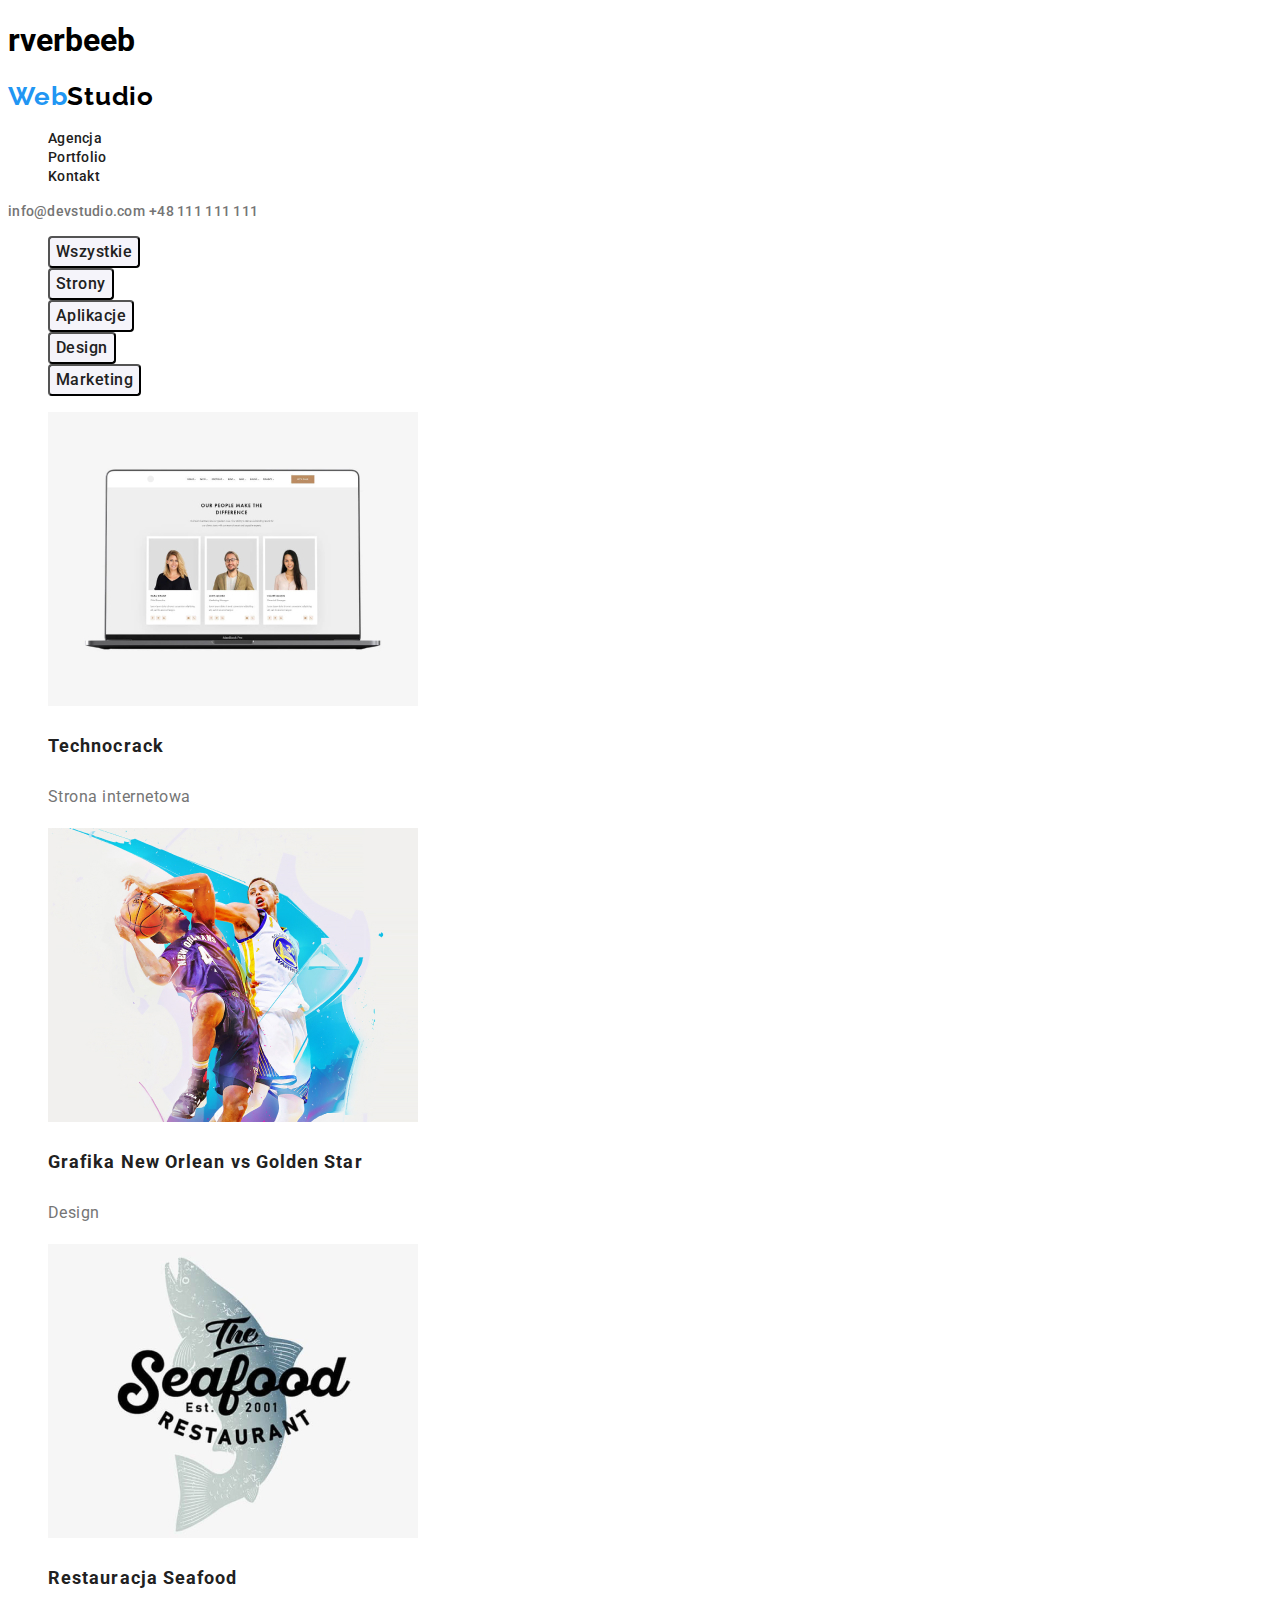
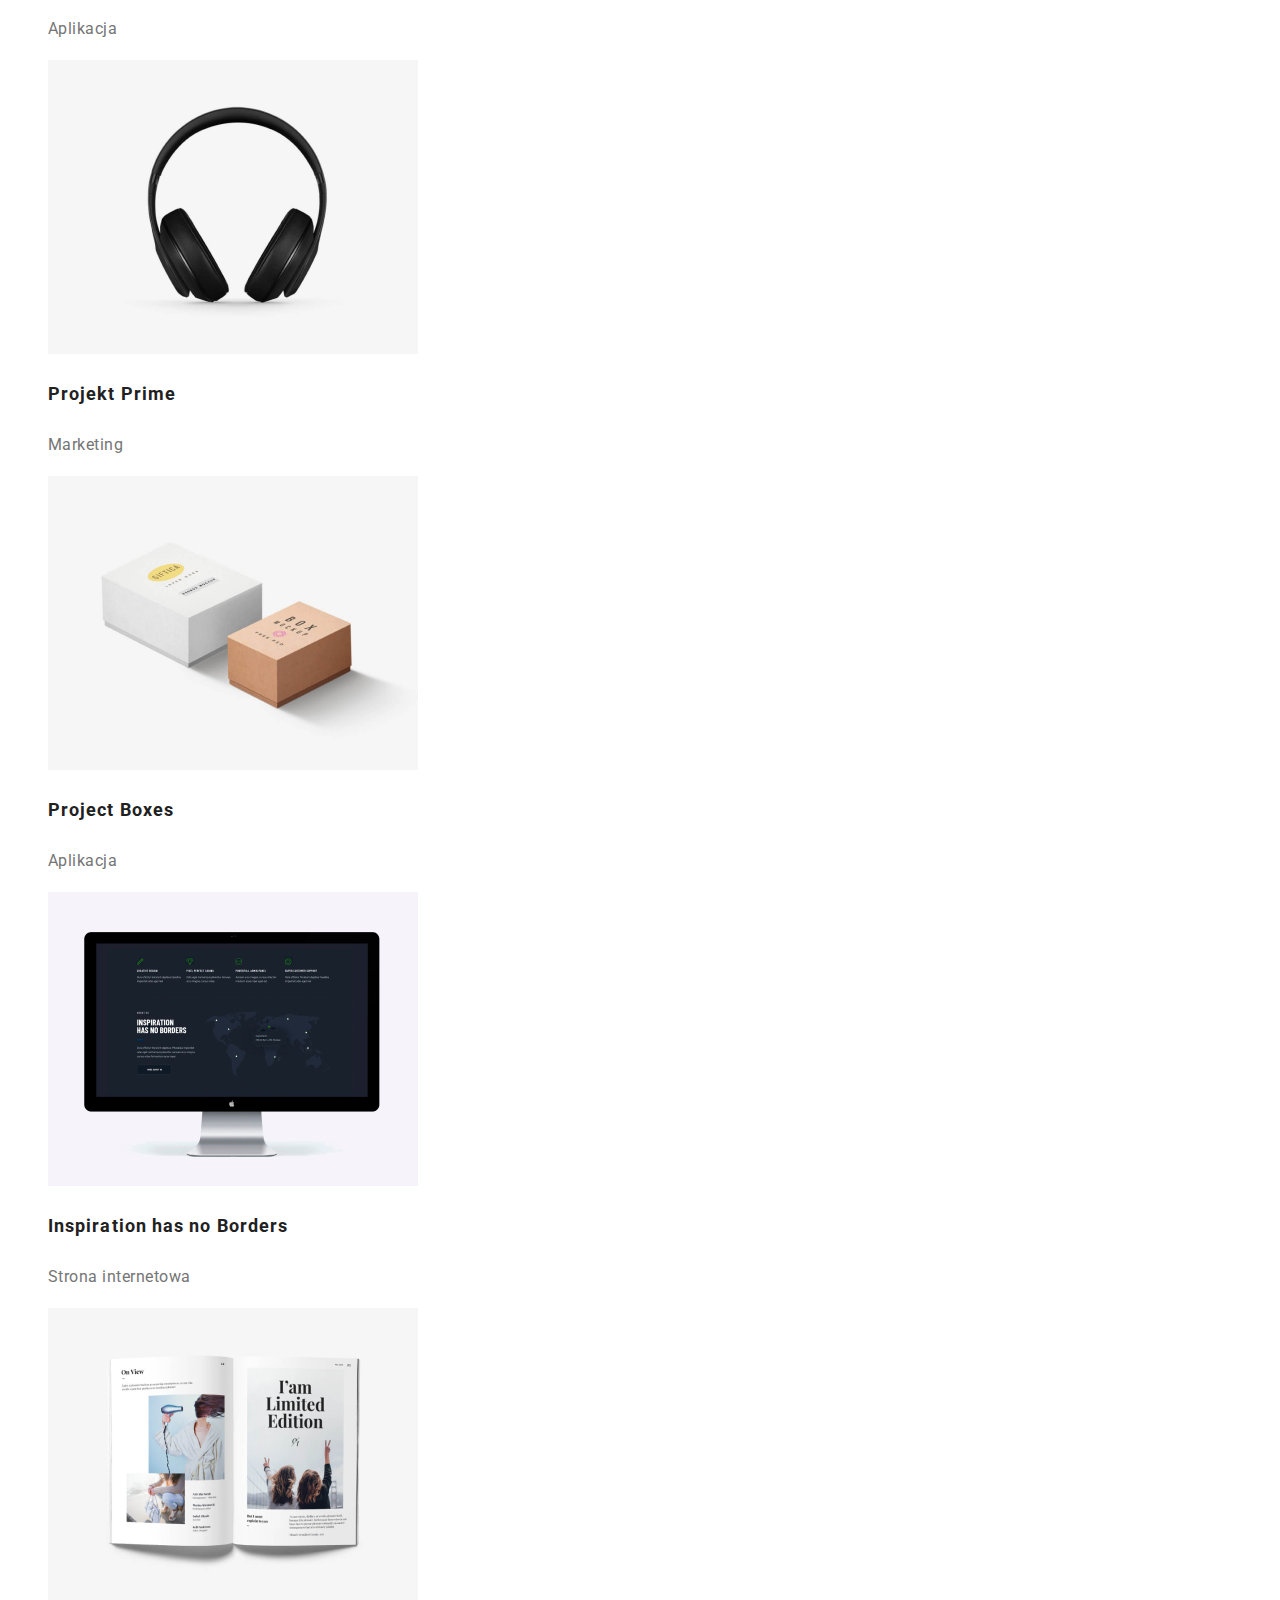
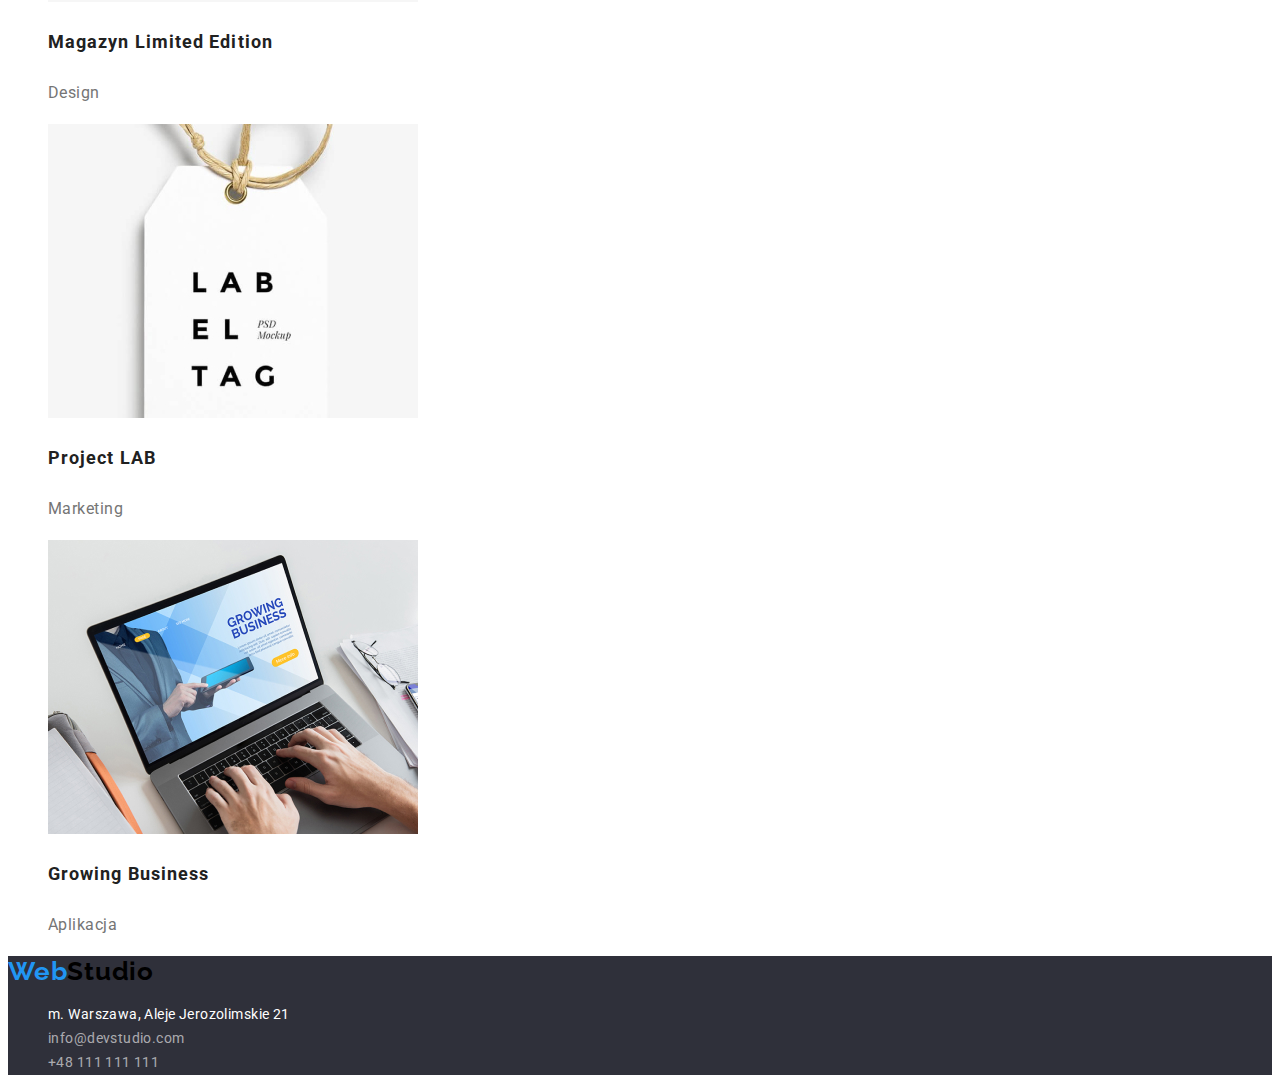
==== portfolio.html @ e1bef5c0 "Initial commit" ====
<!DOCTYPE html>
<html lang="en">

<head>
    <meta charset="UTF-8">
    <meta http-equiv="X-UA-Compatible" content="IE=edge">
    <meta name="viewport" content="width=device-width, initial-scale=1.0">
    <link rel="stylesheet" href="css/styles.css">
    <link rel="preconnect" href="https://fonts.gstatic.com">
    <link href="https://fonts.googleapis.com/css2?family=Roboto:wght@400;500;700;900&display=swap" rel="stylesheet">
    <link rel="preconnect" href="https://fonts.gstatic.com">
    <link href="https://fonts.googleapis.com/css2?family=Raleway:wght@700&display=swap" rel="stylesheet">
    <title>Portfolio</title>
</head>

<body>

    <header>
<h1>rverbeeb</h1>
        <a class="logo" href="index.html"><span class="web-item">Web</span><span class="studio-item">Studio</span></a>

        <nav>
            <ul class="navigation">
                <li><a class="sub-navigation" href="index.html">Agencja</a></li>
                <li><a class="sub-navigation" href="portfolio.html">Portfolio</a></li>
                <li><a class="sub-navigation" href="#">Kontakt</a></li>
            </ul>
        </nav>
        <div class="contacts">
            <a class="contacts-item" href="mailto:info@devstudio.com">info@devstudio.com</a>
            <a class="contacts-item" href="tel:+48111111111">+48 111 111 111</a>
        </div>

    </header>

    <!-- BUTTON GROUP -->
    <div>
        <ul class="btn-group">
            <li><a href="#"><button class="btn-item" type="button">Wszystkie</button></a></li>
            <li><a href="#"><button class="btn-item" type="button">Strony</button></a></li>
            <li><a href="#"><button class="btn-item" type="button">Aplikacje</button></a></li>
            <li><a href="#"><button class="btn-item" type="button">Design</button></a></li>
            <li><a href="#"><button class="btn-item" type="button">Marketing</button></a></li>
        </ul>
    </div>

    <!-- PROJECTS/IMAGES -->
    <section>
        <div>
            <ul class="item-list">
                <li class="image-list">
                    <img class="image-projects" src="images/projects/comp.jpg" alt="aplication"
                        width="370" height="294">
                    <h3 class="projects-title">Technocrack</h3>
                    <p class="projects-description">Strona internetowa</p>
                </li>

                <li class="image-list">
                    <img class="image-projects" src="images/projects/basketball.jpg"
                        alt="playing basketball" width="370" height="294">
                    <h3 class="projects-title">Grafika New Orlean vs Golden Star</h3>
                    <p class="projects-description">Design</p>
                </li>

                <li class="image-list">
                    <img class="image-projects" src="images/projects/seafood.jpg"
                        alt="restaurant seafood" width="370" height="294">
                    <h3 class="projects-title">Restauracja Seafood</h3>
                    <p class="projects-description">Aplikacja</p>
                </li>

                <li class="image-list">
                    <img class="image-projects" src="images/projects/headphones.jpg" alt="headphones" width="370"
                        height="294">
                    <h3 class="projects-title">Projekt Prime</h3>
                    <p class="projects-description">Marketing</p>
                </li>

                <li class="image-list">
                    <img class="image-projects" src="images/projects/boxes.jpg" alt="two boxes" width="370"
                        height="294">
                    <h3 class="projects-title">Project Boxes</h3>
                    <p class="projects-description">Aplikacja</p>
                </li>

                <li class="image-list">
                    <img class="image-projects" src="images/projects/imac.jpg" alt="imac" width="370" height="294">
                    <h3 class="projects-title">Inspiration has no Borders</h3>
                    <p class="projects-description">Strona internetowa</p>
                </li>

                <li class="image-list">
                    <img class="image-projects" src="images/projects/newspaper.jpg" alt="open newspaper" width="370"
                        height="294">
                    <h3 class="projects-title">Magazyn Limited Edition</h3>
                    <p class="projects-description">Design</p>
                </li>

                <li class="image-list">
                    <img class="image-projects" src="images/projects/label.jpg" alt="label" width="370" height="294">
                    <h3 class="projects-title">Project LAB</h3>
                    <p class="projects-description">Marketing</p>
                </li>

                <li class="image-list">
                    <img class="image-projects" src="images/projects/laptop.jpg" alt="economic activity"
                        width="370" height="294">
                    <h3 class="projects-title">Growing Business</h3>
                    <p class="projects-description">Aplikacja</p>
                </li>
            </ul>
        </div>
    </section>




    <footer class="bakground-color-footer">

        <a class="logo" href="index.html"><span class="web-item">Web</span><span class="studio-item">Studio</span></a>


        <address>
            <ul class="adress">
                <li><a class="adress-item map" href="https://goo.gl/maps/Lxkzra3BhB6dTE5c8" target="_blank">m. Warszawa,
                        Aleje Jerozolimskie 21</a></li>
                <li><a class="adress-item" href="mailto:info@devstudio.com">info@devstudio.com</a></li>
                <li><a class="adress-item" href="tel:+48111111111">+48 111 111 111</a></li>
            </ul>
        </address>

    </footer>


</body>

</html>
---- css/styles.css ----
/* GRADIENT
.boxer {
    text-align: center;
    font-size: 20px;
    color: #0F0;
    height: 200px;
    width: 300px;
     border-radius: 4px;
  background-color: #9e9e9e;
   box-shadow: 0px 2px 1px -1px rgba(0,0,0,0.2), 0px 1px 1px 0px rgba(0,0,0,0.14), 0px 1px 3px 0px rgba(0,0,0,0.12);
   background-image: linear-gradient(to right, #fff, #0ff 10%);
}
*/



/* lista testowa input, label z :nth? (wybór/zaznaczenie wstępne) */
/* .container-list-input {
    display: flex;
    justify-content: space-between;
    width: 60%;
    margin: 20px;
}
.list-input:last-child:checked{

}*/
* {
    box-sizing: border-box;
}
:root {
  --main-font: 'Roboto', sans-serif;
  --secondary-font: 'Raleway', sans-serif;
  --main-color: #2196f3;
  /* ---dodatek--- */
  --secondar-color: #cd329a;
}

body {
  font-family: var(--main-font);
  background-color: #ffffff;
}

/* === LOGO === */
.logo {
  /* 
    position: absolute;  <-- co to robi? 
    width: 145px;
    height: 31px;
    left: 215px;
    top: 24px;  */

  font-family: var(--secondary-font);
  font-style: normal;
  font-weight: bold;
  font-size: 26px;
  line-height: 1.192;
  letter-spacing: 0.03em;
  text-decoration: none;
}
.web-item {
  color: var(--main-color);
}
.studio-item {
  color: #000000;
}
/* === END LOGO === */

/* === NAVIGATION === */
.sub-navigation {
  text-decoration: none;
  font-family: var(--main-font);
  font-style: normal;
  font-weight: 500;
  font-size: 14px;
  line-height: 1.142;
  letter-spacing: 0.02em;
  color: #212121;
}
.sub-navigation:hover,
.sub-navigation:focus {
  color: var(--main-color);
}
.sub-navigation:active {
  color: var(--secondar-color);
}
.navigation {
  cursor: pointer;
  list-style-type: none;
}
/* === END NAVIGATION === */

/* === CONTACTS === */
.contacts {
  list-style-type: none;
}
.contacts-item {
  color: #757575;
  cursor: pointer;
  text-decoration: none;
  font-family: var(--main-font);
  font-style: normal;
  font-weight: 500;
  font-size: 14px;
  line-height: 1.142;
  letter-spacing: 0.02em;
}
.contacts-item:hover,
.contacts-item:focus {
  color: var(--main-color);
}
.contacts-item:active {
  color: var(--secondar-color);
}
/* === END CONTACTS === */

/* === ADRESS === */
.adress {
  list-style-type: none;
}
.adress-item {
  font-family: var(--main-font);
  font-style: normal;
  font-weight: normal;
  font-size: 14px;
  line-height: 1.714;
  letter-spacing: 0.03em;
  color: rgba(255, 255, 255, 0.6);
  text-decoration: none;
}
.adress-item:hover,
.adress-item:focus {
  color: var(--main-color);
}
.adress-item:active {
  color: var(--secondar-color);
}
/* nadpisuje klasę "adress-item */
.map {
  font-family: var(--main-font);
  font-style: normal;
  font-weight: normal;
  font-size: 14px;
  line-height: 1.714;
  letter-spacing: 0.03em;
  color: #ffffff;
}
/*--- DODATEK dla widoczności--- */
.bakground-color-footer {
  background-color: #2f303a;
}
/* === END ADRESS === */

/* === NAGŁÓWEK === */
.main-title {
  font-family: var(--main-font);
  font-style: normal;
  font-weight: 900;
  font-size: 44px;
  line-height: 1.363;
  text-align: center;
  letter-spacing: 0.06em;
  text-transform: uppercase;
  color: #ffffff;
}
.big-title {
  /*--- DODATEK dla widoczności--- */
  background-color: #2f303a;
}
.btn {
  background: var(--main-color);
  box-shadow: 0px 4px 4px rgba(0, 0, 0, 0.15);
  border-radius: 4px;
  font-family: 'Roboto';
  font-style: normal;
  font-weight: bold;
  font-size: 16px;
  line-height: 1.875;
  display: flex;
  align-items: center;
  text-align: center;
  letter-spacing: 0.06em;
  color: #ffffff;
  cursor: pointer;
}
.btn:hover,
.btn:focus {
  background: var(--main-color);
}
.btn:active {
  background-color: var(--secondar-color);
}
/* === END NAGŁÓWEK === */

/* === 4X OPIS === */
.description-list {
  list-style-type: none;
}
.title-text {
  font-family: var(--main-font);
  font-style: normal;
  font-weight: bold;
  font-size: 14px;
  line-height: 1.142;
  letter-spacing: 0.03em;
  text-transform: uppercase;
  color: #212121;
}
.text {
  font-family: var(--main-font);
  font-style: normal;
  font-weight: normal;
  font-size: 14px;
  line-height: 1.714;
  letter-spacing: 0.03em;
  color: #757575;
}
/* === END 4X OPIS === */

/* === SECOND TITLE(S) === */
.second-title {
  font-family: var(--main-font);
  font-style: normal;
  font-weight: bold;
  font-size: 36px;
  line-height: 1.166;
  text-align: center;
  letter-spacing: 0.03em;
  color: #212121;
}
/* === END SECOND TITLE(S) === */

/* ===--- CZYM SIĘ ZAJMUJEMY (zdjęcia) /// ZESPÓŁ /// PROJECT/IMAGES---=== */
.item-list {
  list-style-type: none;
}
/* ===--- END CZYM SIĘ ZAJMUJEMY (zdjęcia) /// ZESPÓŁ /// PROJECT/IMAGES ---=== */

/* === ZESPÓŁ ===*/
.third-title {
  font-family: var(--main-font);
  font-style: normal;
  font-weight: 500;
  font-size: 16px;
  line-height: 1.187;
  text-align: center;
  letter-spacing: 0.03em;
  color: #212121;
}
.worker {
  font-family: var(--main-font);
  font-style: normal;
  font-weight: normal;
  font-size: 16px;
  line-height: 1.187;
  text-align: center;
  letter-spacing: 0.03em;
  color: #757575;
}
.team {
  background-color: #f5f4fa;
}
/* === END ZESPÓŁ ===*/

/* === BUTTON GROUP === */
.btn-group {
  list-style-type: none;
}
.btn-item {
  background: #f5f4fa;
  border-radius: 4px;
  cursor: pointer;
  font-family: var(--main-font);
  font-style: normal;
  font-weight: 500;
  font-size: 16px;
  line-height: 1.625;
  text-align: center;
  letter-spacing: 0.03em;
  color: #212121;
}
.btn-item:hover,
.btn-item:focus {
  background-color: var(--main-color);
}
.btn-item:active {
  background-color: var(--secondar-color);
}
/* === END BUTTON GROUP === */

/* PROJECTS/IMAGES */
.image-projects {
  width: 370px;
  height: 294px;
}
.projects-title {
  font-family: var(--main-font);
  font-style: normal;
  font-weight: bold;
  font-size: 18px;
  line-height: 2;
  letter-spacing: 0.06em;
  color: #212121;
}
.projects-description {
  font-family: var(--main-font);
  font-style: normal;
  font-weight: normal;
  font-size: 16px;
  line-height: 1.875;
  letter-spacing: 0.03em;
  color: #757575;
}
/* END PROJECTS/IMAGES */
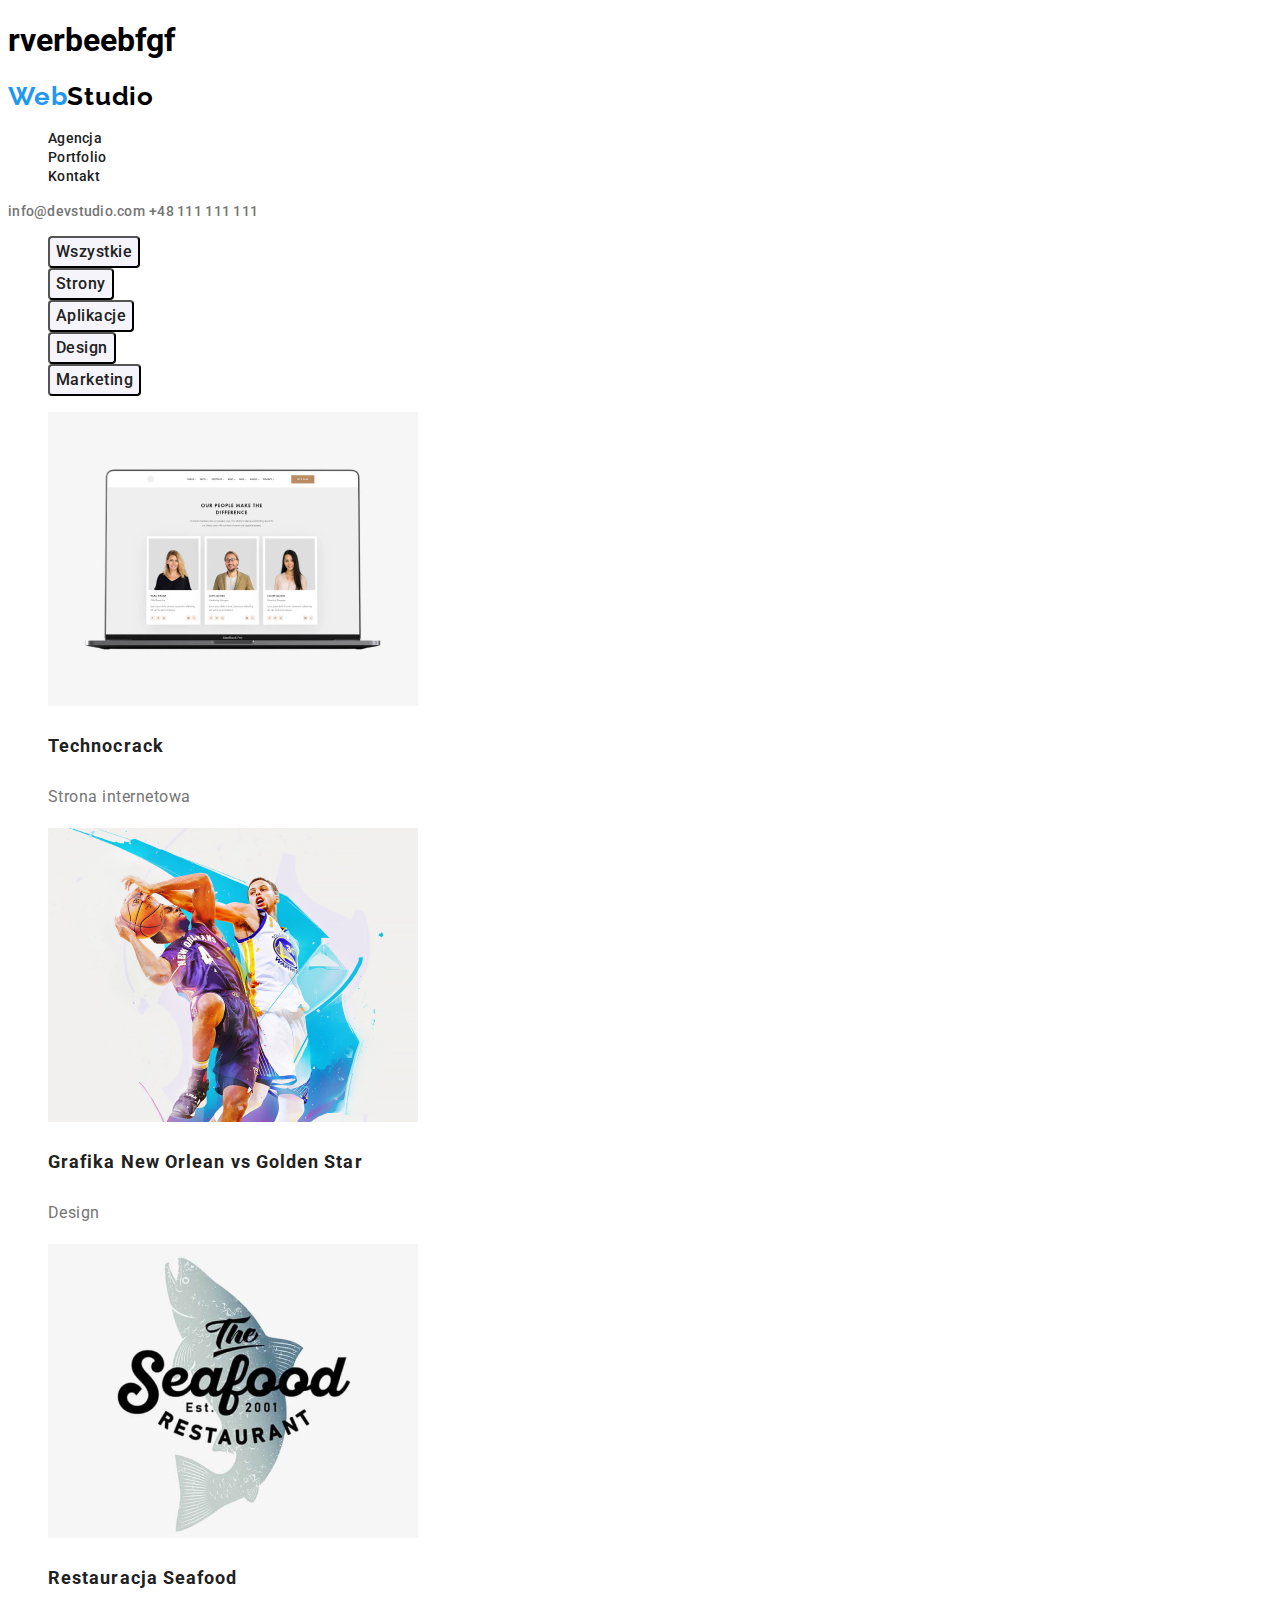
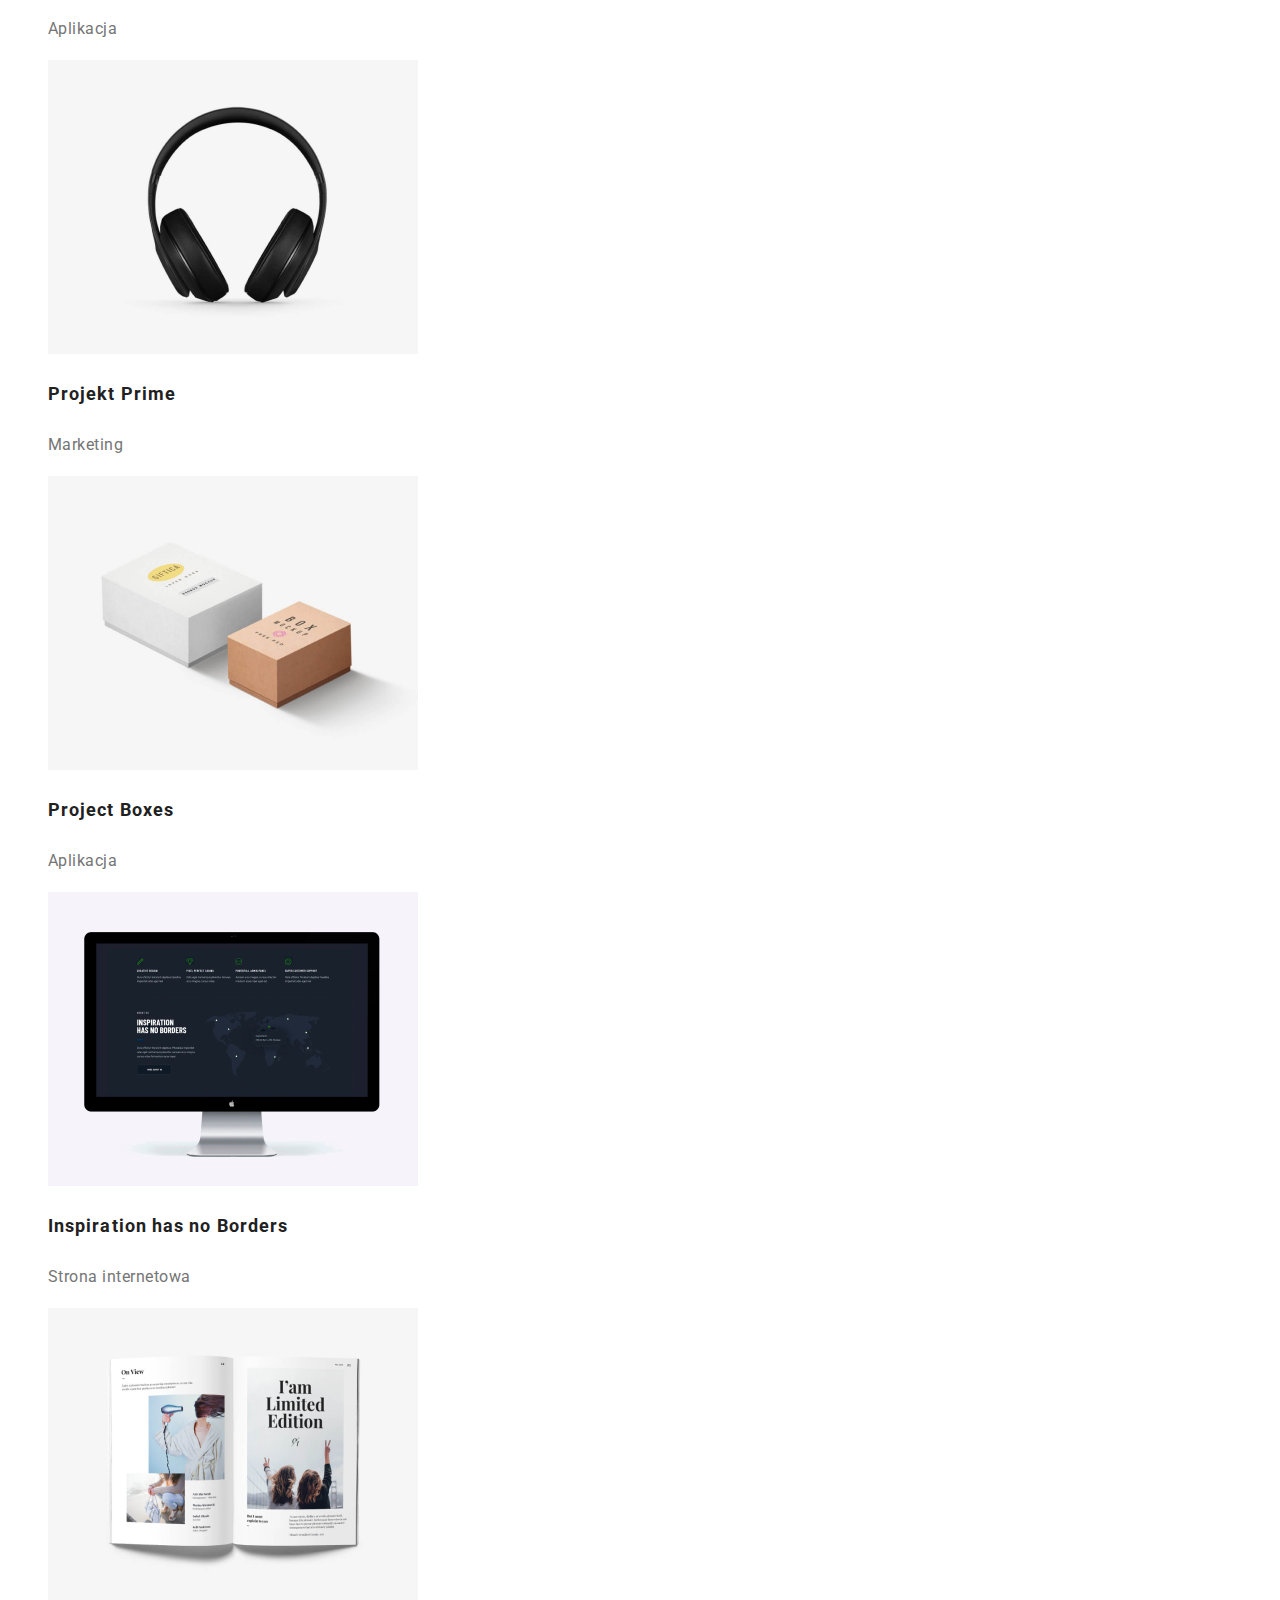
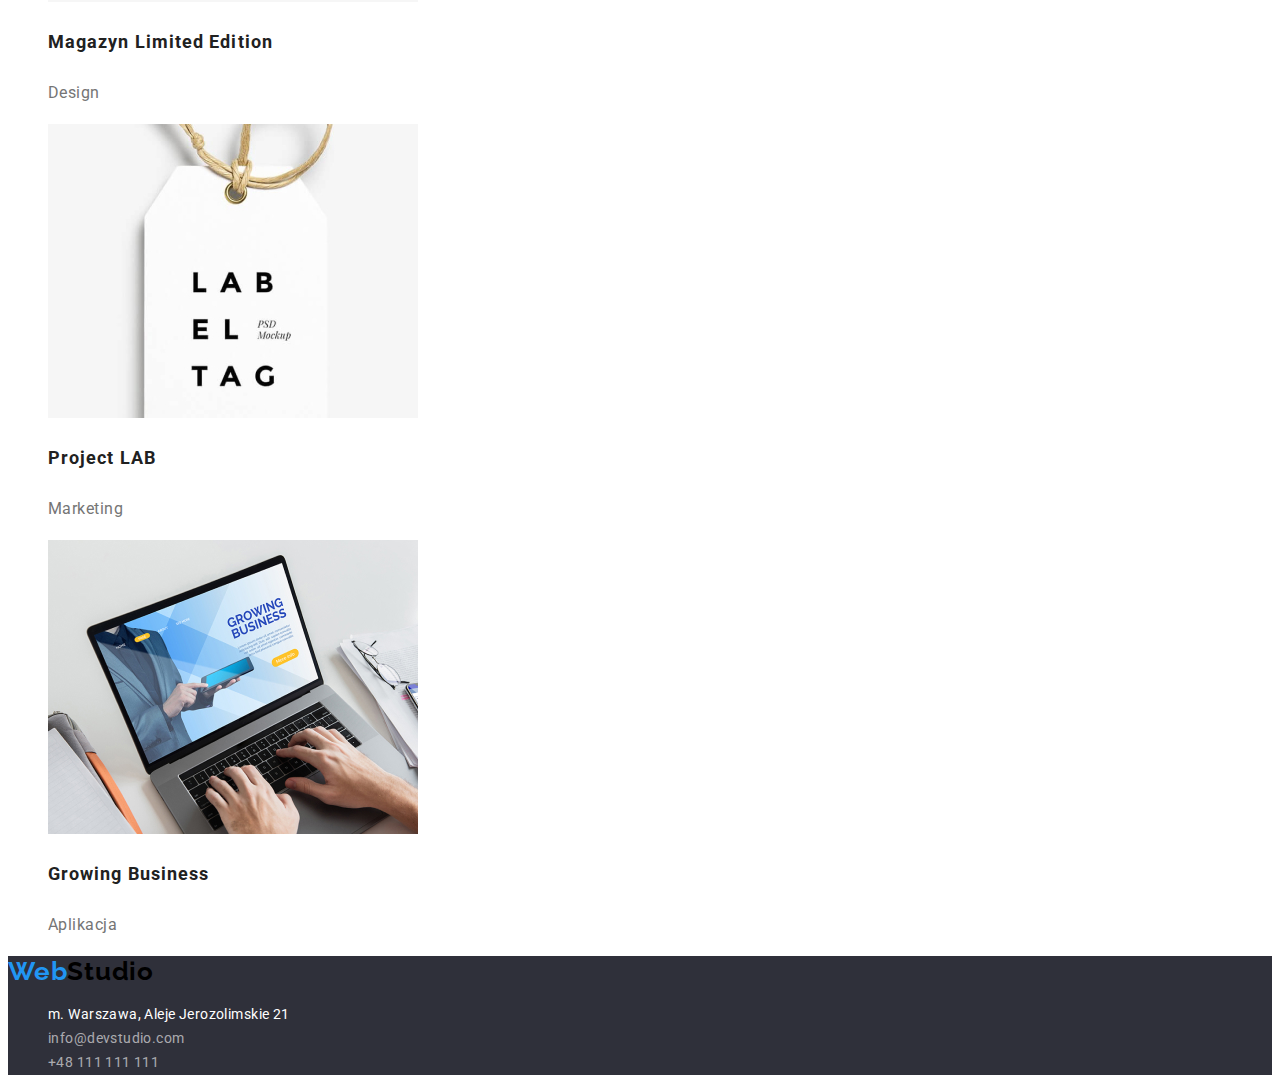
==== commit 03fd0552: "changes test" ====
--- a/portfolio.html
+++ b/portfolio.html
@@ -16,7 +16,7 @@
 <body>
 
     <header>
-<h1>rverbeeb</h1>
+<h1>rverbeebfgf</h1>
         <a class="logo" href="index.html"><span class="web-item">Web</span><span class="studio-item">Studio</span></a>
 
         <nav>
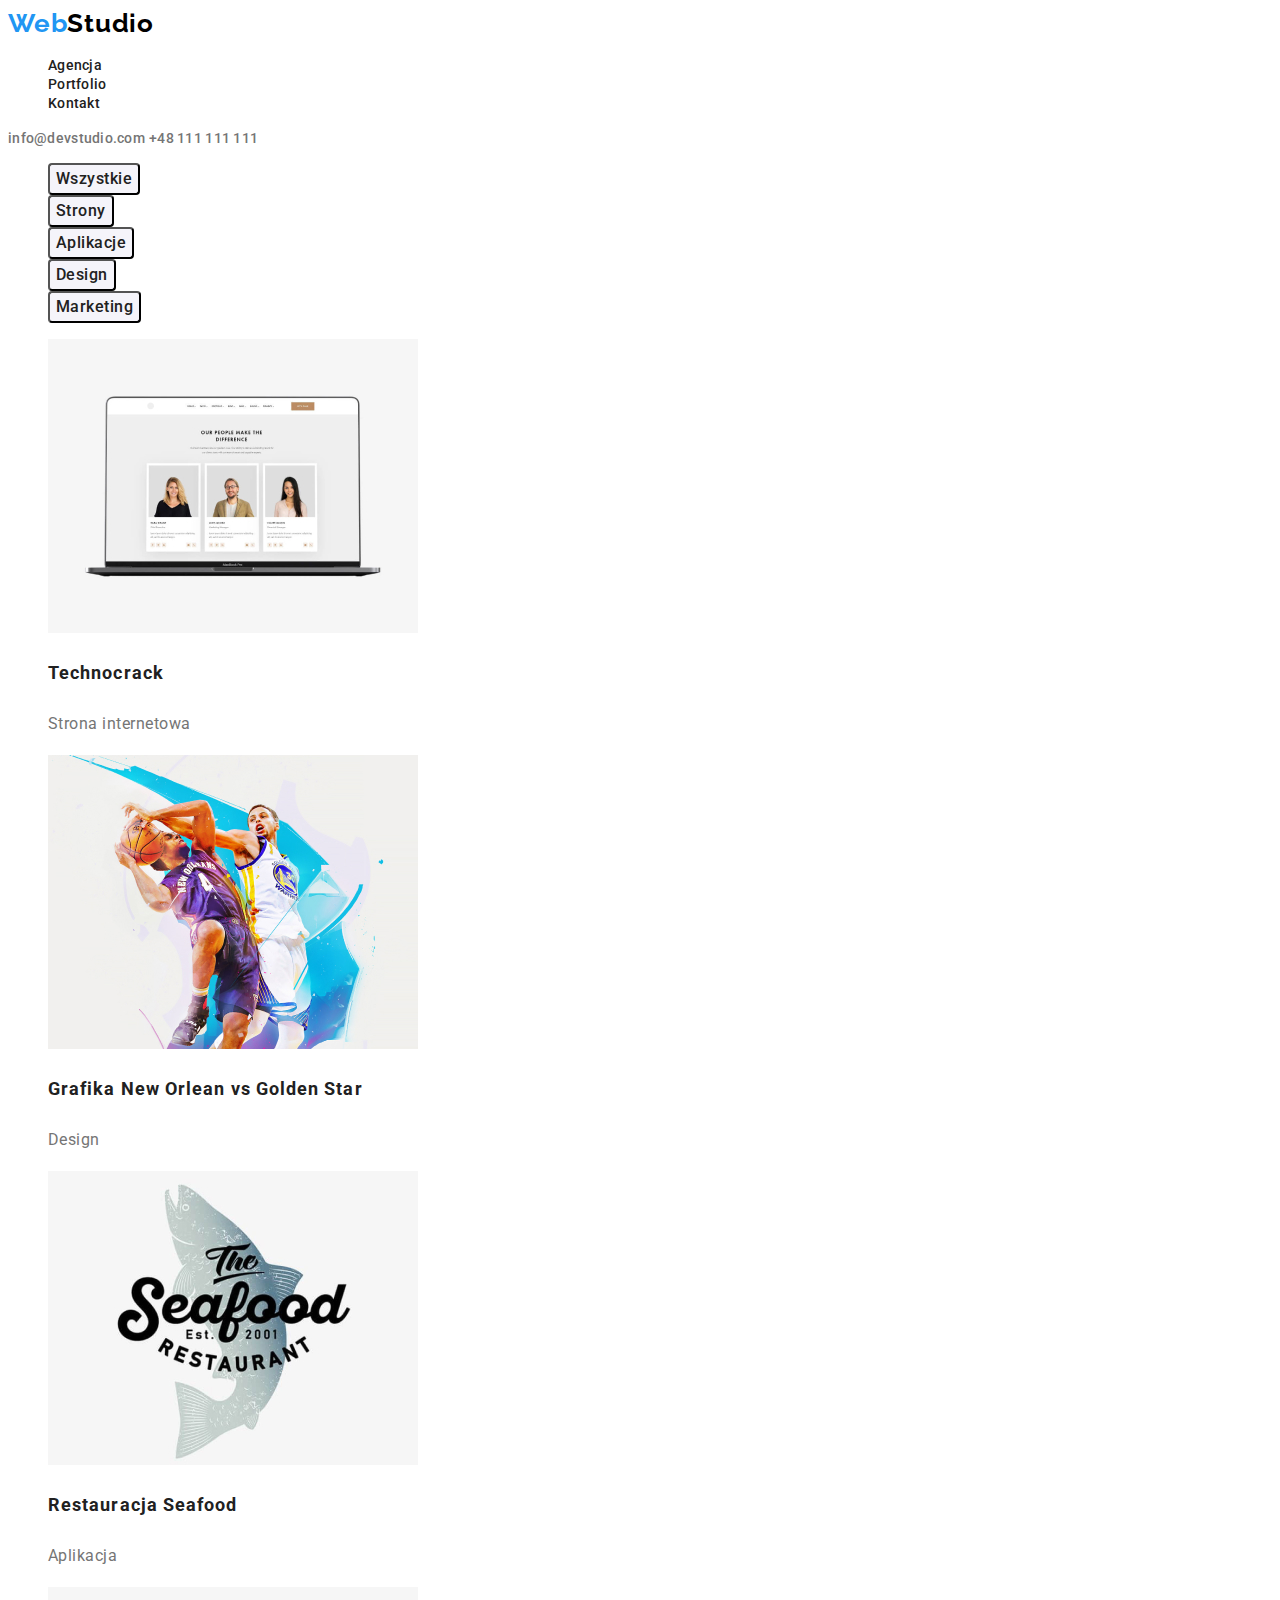
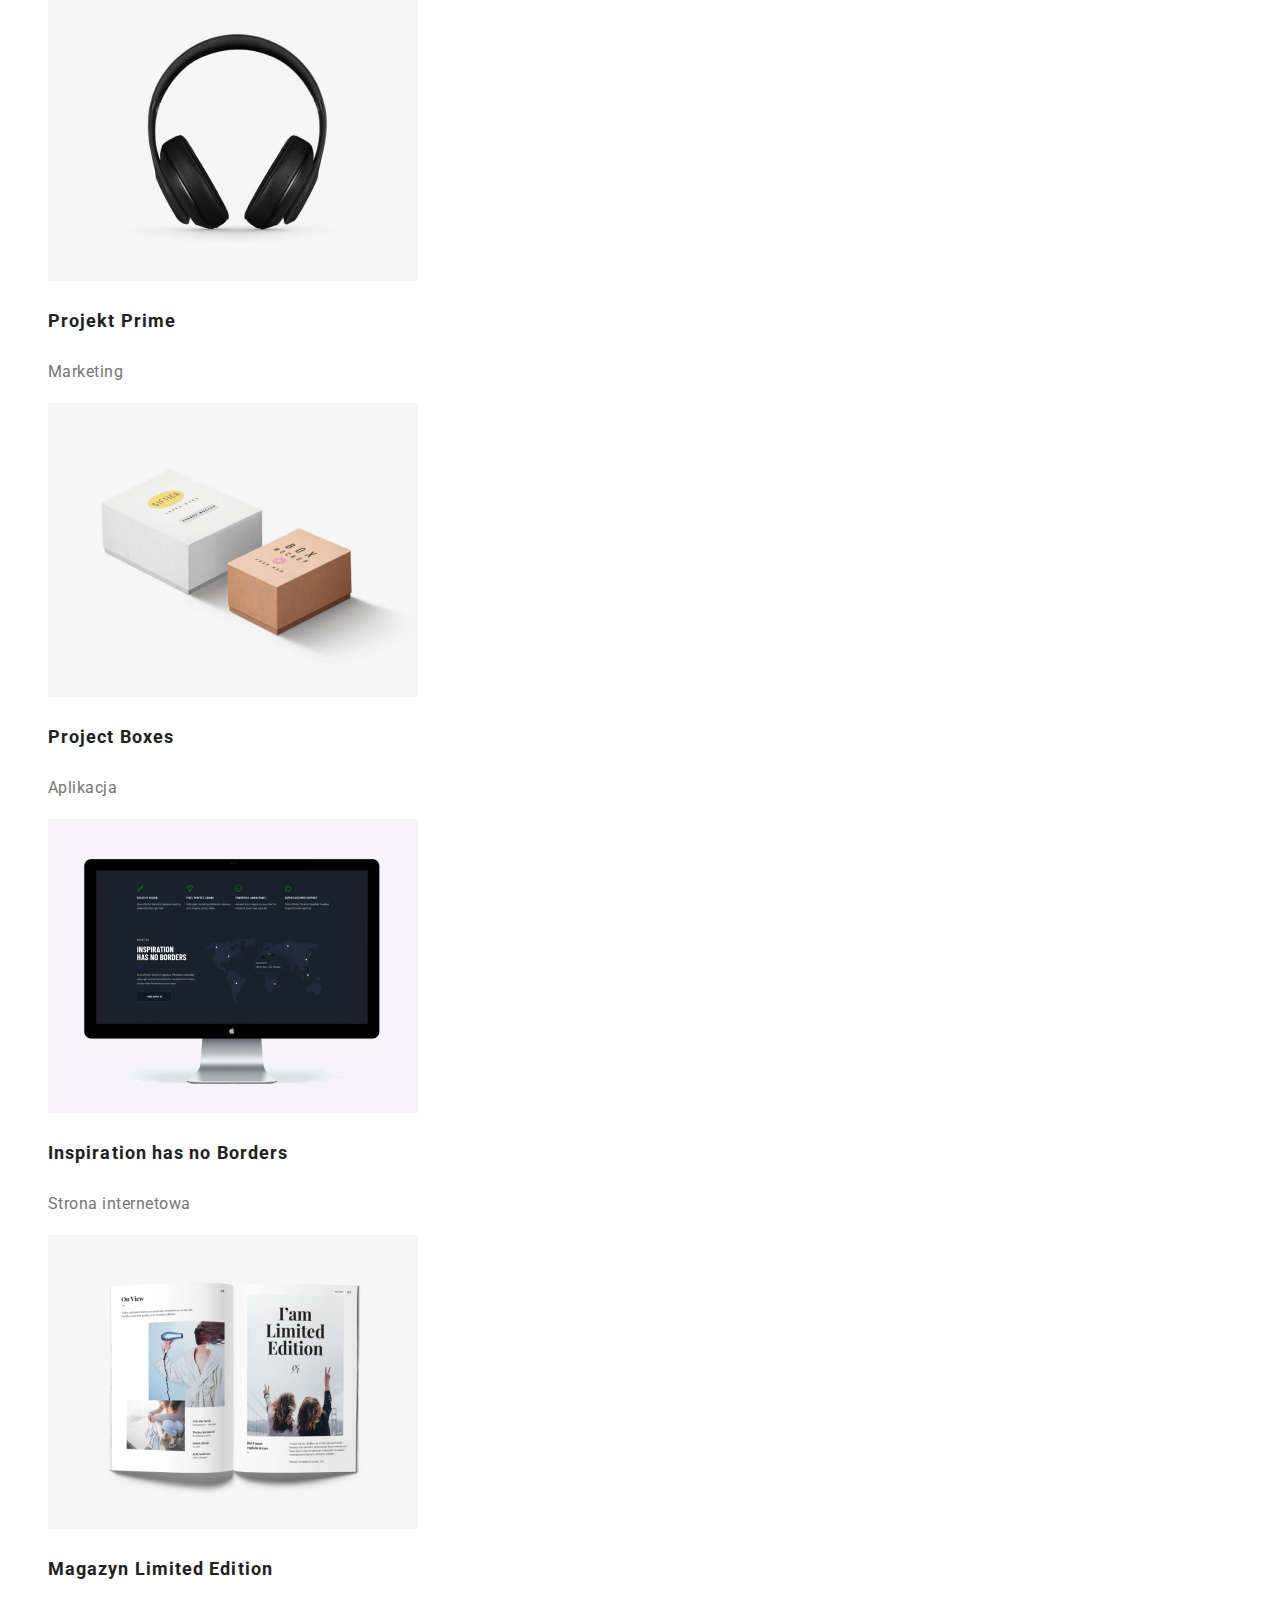
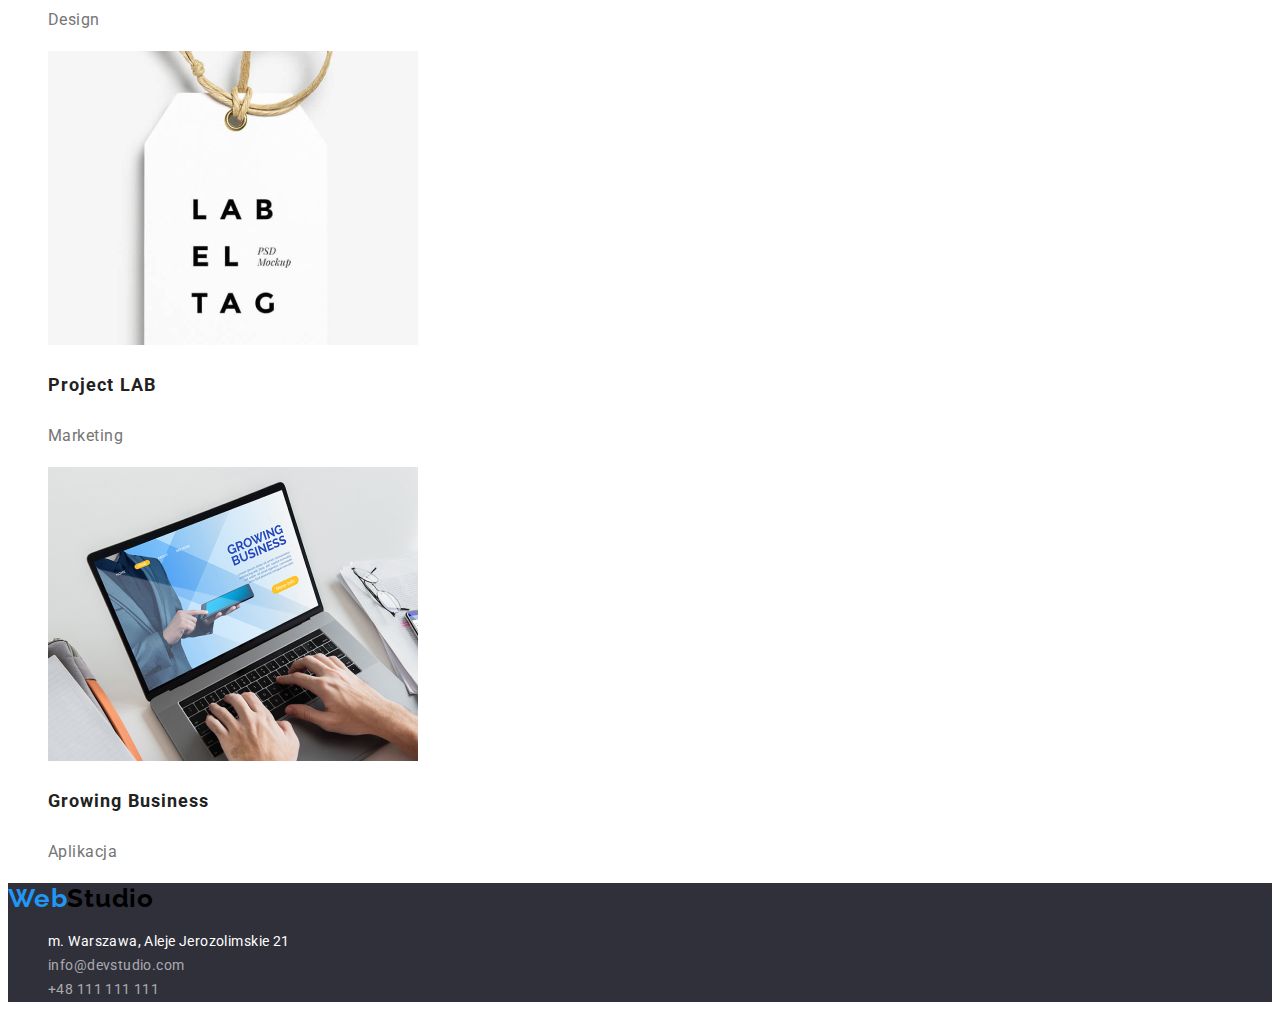
==== commit ac7d6e87: "changes test" ====
--- a/portfolio.html
+++ b/portfolio.html
@@ -16,7 +16,6 @@
 <body>
 
     <header>
-<h1>rverbeebfgf</h1>
         <a class="logo" href="index.html"><span class="web-item">Web</span><span class="studio-item">Studio</span></a>
 
         <nav>
@@ -49,62 +48,57 @@
         <div>
             <ul class="item-list">
                 <li class="image-list">
-                    <img class="image-projects" src="images/projects/comp.jpg" alt="aplication"
-                        width="370" height="294">
+                    <img class="image-projects" src="images/projects/comp.jpg" alt="aplication">
                     <h3 class="projects-title">Technocrack</h3>
                     <p class="projects-description">Strona internetowa</p>
                 </li>
 
                 <li class="image-list">
                     <img class="image-projects" src="images/projects/basketball.jpg"
-                        alt="playing basketball" width="370" height="294">
+                        alt="playing basketball">
                     <h3 class="projects-title">Grafika New Orlean vs Golden Star</h3>
                     <p class="projects-description">Design</p>
                 </li>
 
                 <li class="image-list">
                     <img class="image-projects" src="images/projects/seafood.jpg"
-                        alt="restaurant seafood" width="370" height="294">
+                        alt="restaurant seafood">
                     <h3 class="projects-title">Restauracja Seafood</h3>
                     <p class="projects-description">Aplikacja</p>
                 </li>
 
                 <li class="image-list">
-                    <img class="image-projects" src="images/projects/headphones.jpg" alt="headphones" width="370"
-                        height="294">
+                    <img class="image-projects" src="images/projects/headphones.jpg" alt="headphones">
                     <h3 class="projects-title">Projekt Prime</h3>
                     <p class="projects-description">Marketing</p>
                 </li>
 
                 <li class="image-list">
-                    <img class="image-projects" src="images/projects/boxes.jpg" alt="two boxes" width="370"
-                        height="294">
+                    <img class="image-projects" src="images/projects/boxes.jpg" alt="two boxes">
                     <h3 class="projects-title">Project Boxes</h3>
                     <p class="projects-description">Aplikacja</p>
                 </li>
 
                 <li class="image-list">
-                    <img class="image-projects" src="images/projects/imac.jpg" alt="imac" width="370" height="294">
+                    <img class="image-projects" src="images/projects/imac.jpg" alt="imac">
                     <h3 class="projects-title">Inspiration has no Borders</h3>
                     <p class="projects-description">Strona internetowa</p>
                 </li>
 
                 <li class="image-list">
-                    <img class="image-projects" src="images/projects/newspaper.jpg" alt="open newspaper" width="370"
-                        height="294">
+                    <img class="image-projects" src="images/projects/newspaper.jpg" alt="open newspaper">
                     <h3 class="projects-title">Magazyn Limited Edition</h3>
                     <p class="projects-description">Design</p>
                 </li>
 
                 <li class="image-list">
-                    <img class="image-projects" src="images/projects/label.jpg" alt="label" width="370" height="294">
+                    <img class="image-projects" src="images/projects/label.jpg" alt="label">
                     <h3 class="projects-title">Project LAB</h3>
                     <p class="projects-description">Marketing</p>
                 </li>
 
                 <li class="image-list">
-                    <img class="image-projects" src="images/projects/laptop.jpg" alt="economic activity"
-                        width="370" height="294">
+                    <img class="image-projects" src="images/projects/laptop.jpg" alt="economic activity">
                     <h3 class="projects-title">Growing Business</h3>
                     <p class="projects-description">Aplikacja</p>
                 </li>
